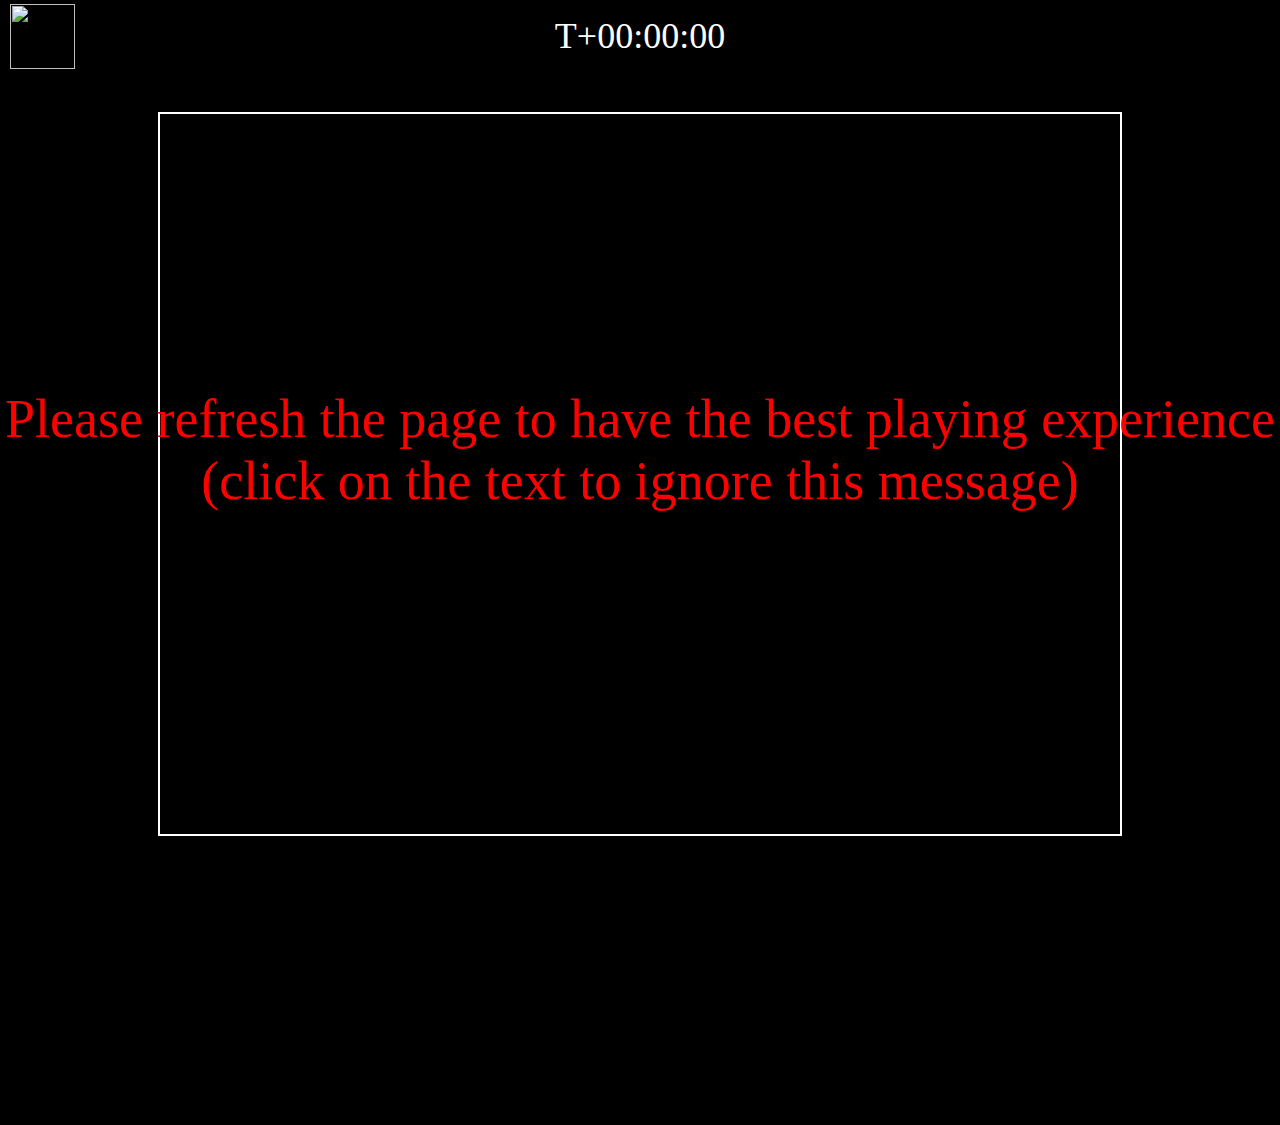
==== game.html @ 02087bcc "Problem with starting render cycle" ====
<!DOCTYPE html>
<html lang="en">
    <head>
        <meta charset="UTF-8" />
        <meta http-equiv="X-UA-Compatible" content="IE=edge" />
        <meta name="viewport" content="width=device-width, initial-scale=1.0" />
        <link rel="stylesheet" href="CSS\game.css" />
        <script src="JS\game.js" defer></script>
        <title>Space Odyssey 2</title>
    </head>
    <body>
        <nav>
            <a href="index.html" class="logo"
                ><img src="./photos/logo.png" alt="" class="logozd"
            /></a>
            <p id="stopwatch">T+00:00:00</p>
        </nav>
        <canvas id="board" width="1920px" height="1080px"></canvas>
    </body>
</html>
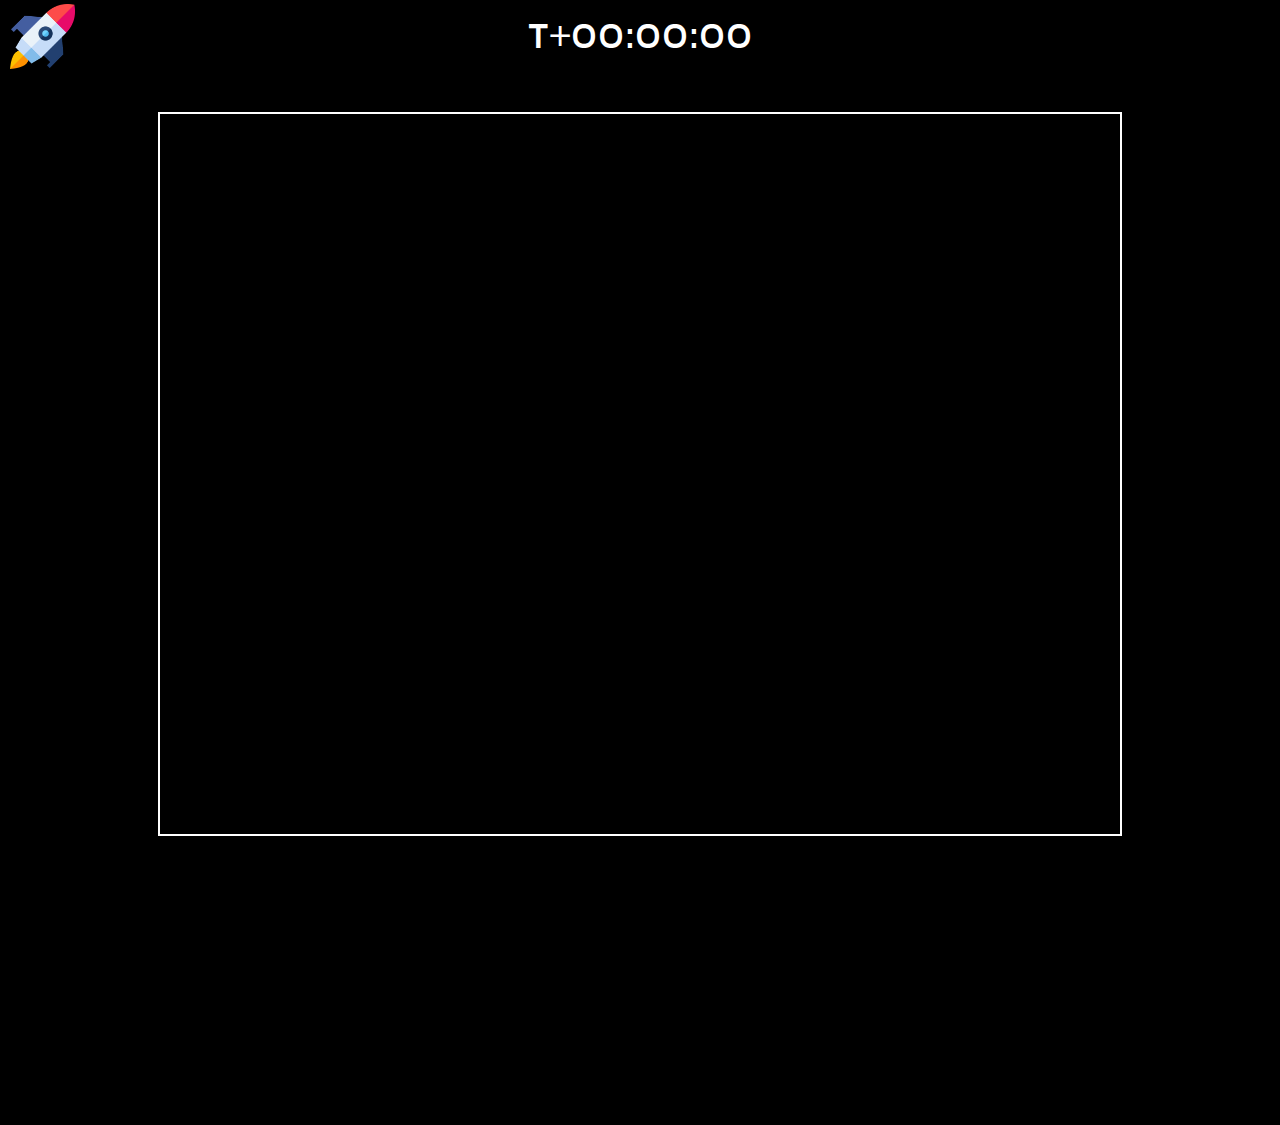
==== commit 544dc65a: "Fixed Some Stuff, Added Meteors, rotation don't work" ====
--- a/game.html
+++ b/game.html
@@ -11,7 +11,7 @@
     <body>
         <nav>
             <a href="index.html" class="logo"
-                ><img src="./photos/logo.png" alt="" class="logozd"
+                ><img src="./Photos/logo.png" alt="" class="logozd"
             /></a>
             <p id="stopwatch">T+00:00:00</p>
         </nav>
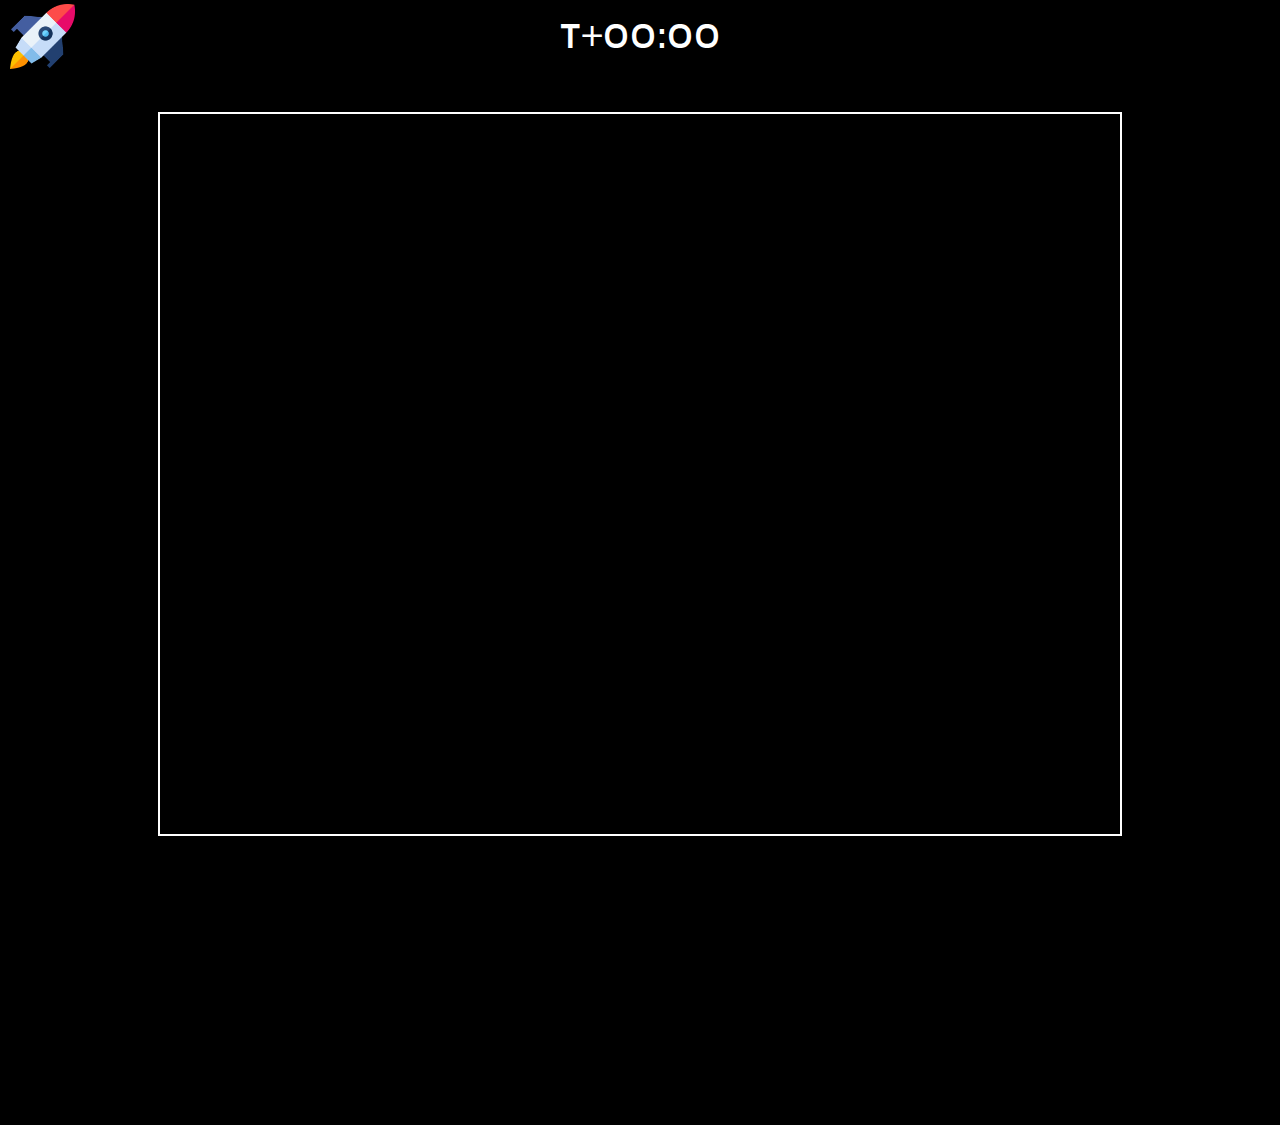
==== commit 64f572f6: "Added time display" ====
--- a/game.html
+++ b/game.html
@@ -13,7 +13,7 @@
             <a href="index.html" class="logo"
                 ><img src="./Photos/logo.png" alt="" class="logozd"
             /></a>
-            <p id="stopwatch">T+00:00:00</p>
+            <p id="stopwatch">T+00:00</p>
         </nav>
         <canvas id="board" width="1920px" height="1080px"></canvas>
     </body>
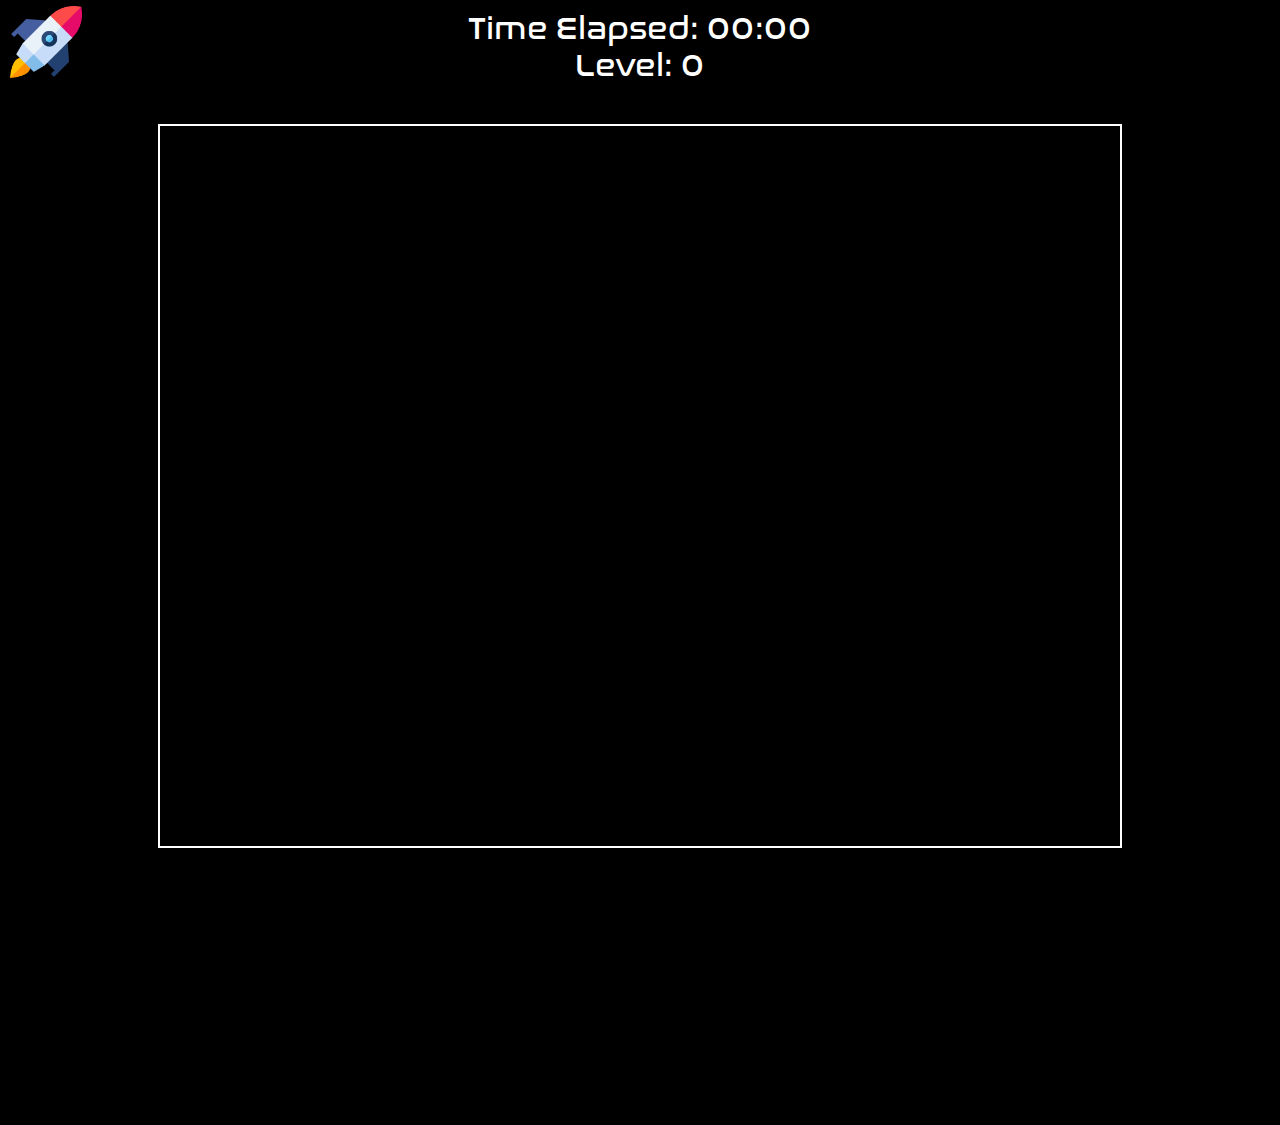
==== commit 3584c15c: "Added LevelWatch and updated Css" ====
--- a/game.html
+++ b/game.html
@@ -13,7 +13,10 @@
             <a href="index.html" class="logo"
                 ><img src="./Photos/logo.png" alt="" class="logozd"
             /></a>
-            <p id="stopwatch">T+00:00</p>
+            <div class="levelAndStopwatch">
+                <p id="stopwatch">Time Elapsed: 00:00</p>
+                <p id="level">Level: 0</p>
+            </div>
         </nav>
         <canvas id="board" width="1920px" height="1080px"></canvas>
     </body>
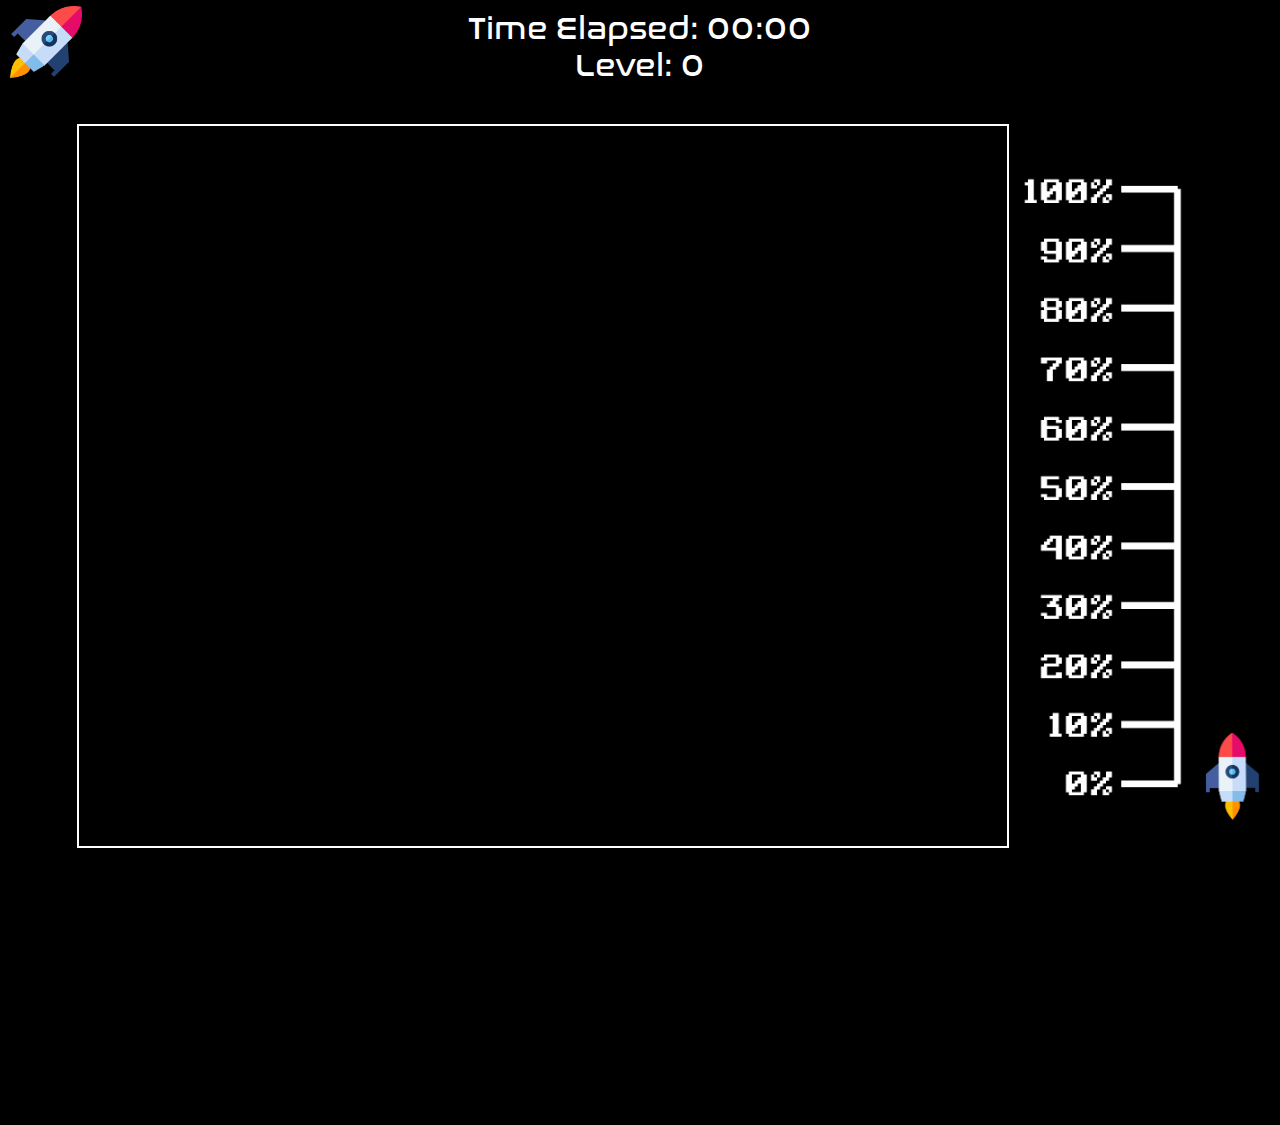
==== commit c6797357: "Added Level Progress Bar" ====
--- a/game.html
+++ b/game.html
@@ -18,6 +18,22 @@
                 <p id="level">Level: 0</p>
             </div>
         </nav>
-        <canvas id="board" width="1920px" height="1080px"></canvas>
+        <div class="withcanvas">
+            <canvas id="board" width="1920px" height="1080px"></canvas>
+            <div class="progressBar">
+                <img
+                    src="./Photos/progressbar.png"
+                    alt="Progress Bar for level"
+                    class="progressBarImg"
+                />
+                <div class="divprogressbar">
+                    <img
+                        src="./Photos/rocket.png"
+                        alt="Rocket in Progress Bar"
+                        class="rocketInPB"
+                    />
+                </div>
+            </div>
+        </div>
     </body>
 </html>
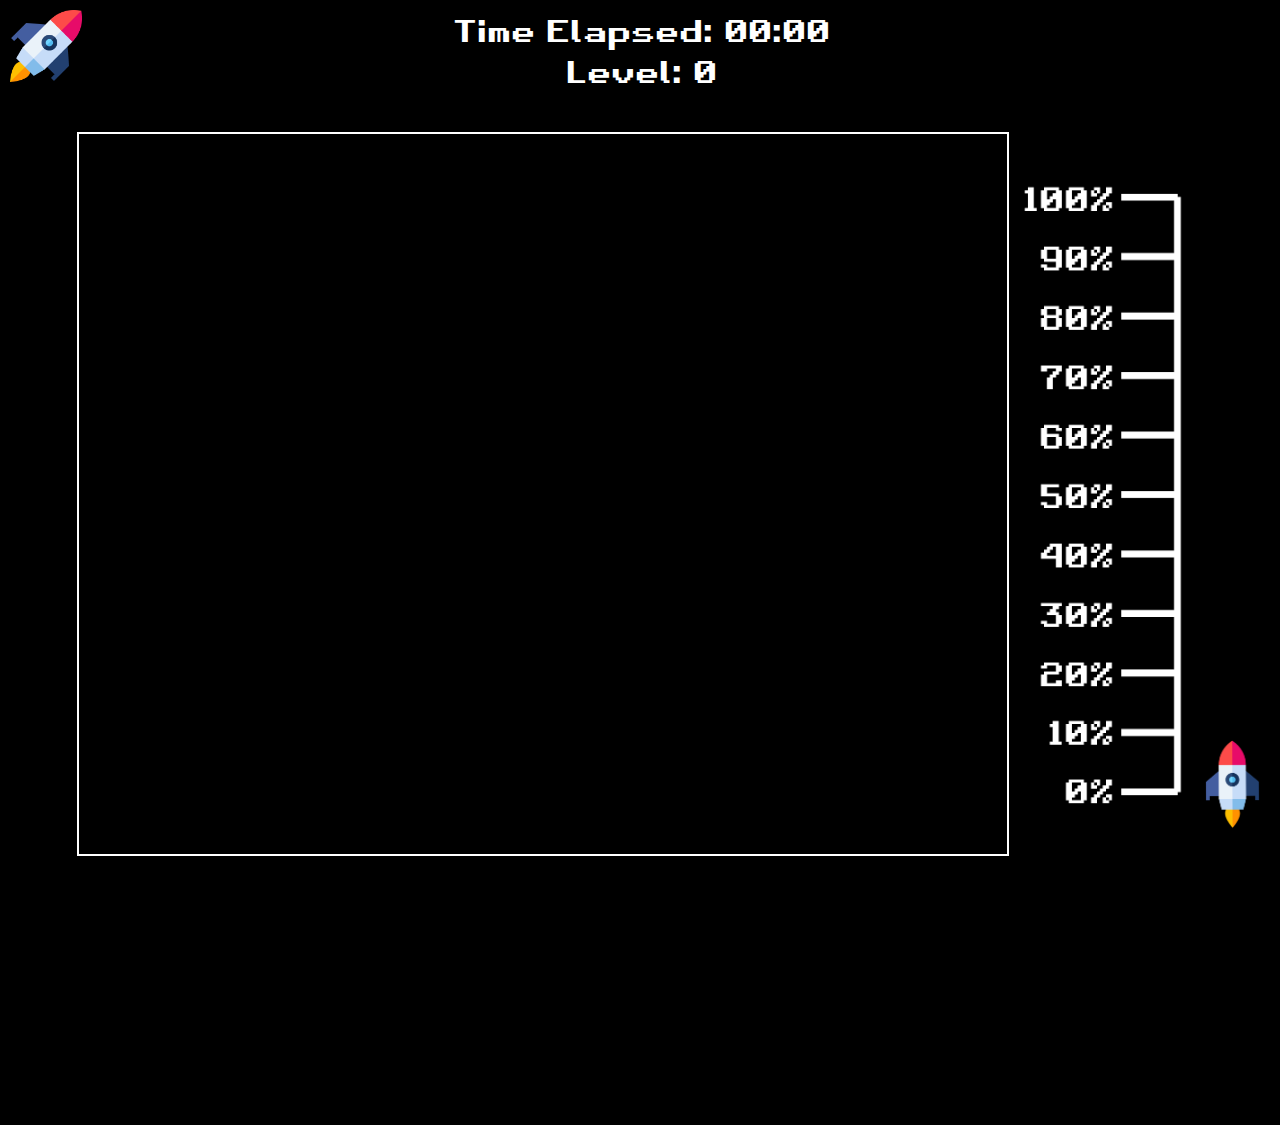
==== commit b9934560: "Added Site Icon" ====
--- a/game.html
+++ b/game.html
@@ -4,8 +4,9 @@
         <meta charset="UTF-8" />
         <meta http-equiv="X-UA-Compatible" content="IE=edge" />
         <meta name="viewport" content="width=device-width, initial-scale=1.0" />
-        <link rel="stylesheet" href="CSS\game.css" />
-        <script src="JS\game.js" defer></script>
+        <link rel="stylesheet" href="CSS/game.css" />
+        <script src="JS/game.js" defer></script>
+        <link rel="icon" href="Photos/logo.png" />
         <title>Space Odyssey 2</title>
     </head>
     <body>
--- a/CSS/game.css
+++ b/CSS/game.css
@@ -0,0 +1,140 @@
+@font-face {
+    font-family: "Nasalization";
+    src: url("../Others/RetroGaming.woff2") format("woff2");
+    font-weight: normal;
+    font-style: normal;
+}
+
+body,
+html {
+    height: 125vh;
+    width: 100%;
+    margin: 0;
+    font-family: "Nasalization";
+    background-color: rgb(0, 0, 0);
+    background-position: center;
+    background-repeat: no-repeat;
+    background-size: cover;
+    color: white;
+    overflow: hidden;
+    display: flex;
+    align-items: center;
+    flex-direction: column;
+}
+
+nav {
+    display: flex;
+    justify-content: center;
+    align-items: center;
+    flex-direction: row;
+    width: 100%;
+    position: sticky;
+    top: 0;
+    z-index: 10000000;
+    font-size: 4vh;
+}
+
+#board {
+    margin: 40px 0;
+    border: 2px solid white;
+    background-color: black;
+    overflow: hidden;
+    background-size: cover;
+    background-repeat: no-repeat;
+}
+
+.warningSign {
+    font-size: 6vh;
+    color: red;
+    text-align: center;
+    margin: 0;
+    padding: 0;
+    position: absolute;
+    display: flex;
+    justify-content: center; /* Align horizontal */
+    align-items: center;
+    top: 0;
+    left: 0;
+    width: 100%;
+    height: 100%;
+    z-index: 10000;
+}
+
+.logo {
+    margin: 0;
+    margin-left: 10px;
+    margin-right: 10px;
+    padding: 0;
+    width: 8vh;
+    height: 8vh;
+    position: absolute;
+    z-index: 100000;
+    left: 0px;
+}
+
+.logozd {
+    margin: 0;
+    padding: 0;
+    width: 100%;
+    height: 100%;
+}
+
+#stopwatch {
+    margin: 0;
+    margin-top: 10px;
+    padding: 0;
+}
+
+#level {
+    margin: 0;
+    padding: 0;
+}
+
+.levelAndStopwatch {
+    display: flex;
+    justify-content: center;
+    align-items: center;
+    flex-direction: column;
+    width: 100%;
+    position: sticky;
+    top: 0;
+    font-size: 3.5vh;
+}
+
+.withcanvas {
+    display: flex;
+    justify-content: right;
+    align-items: center;
+    flex-direction: row;
+    width: 100%;
+    position: sticky;
+    top: 0;
+}
+
+.divprogressbar {
+    height: 100%;
+}
+
+.rocketInPB {
+    margin: 0px 20px;
+    height: 10vh;
+    top: 66vh;
+    z-index: 1000000;
+    position: relative;
+}
+
+.progressBar {
+    display: flex;
+    justify-content: center;
+    align-items: center;
+    flex-direction: row;
+    height: 77.5vh;
+    top: 0;
+    font-size: 3.5vh;
+}
+
+.progressBarImg {
+    margin: 0;
+    padding: 0;
+    height: 75vh;
+}
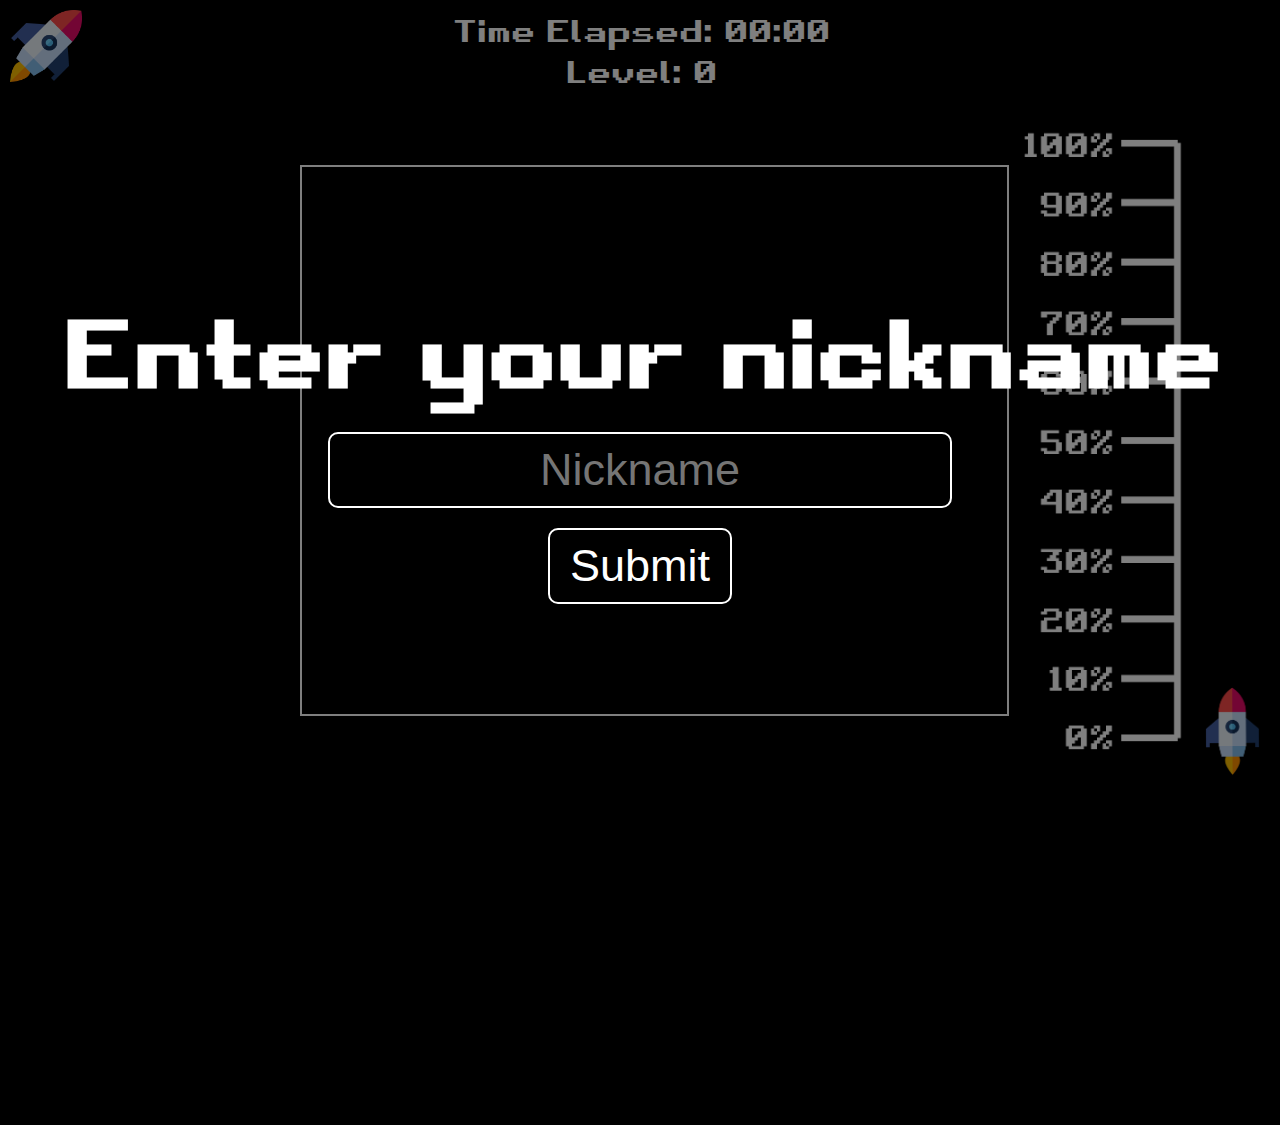
==== commit 5111464f: "Add inventory canvas and context, fix rock spawning, add setTimeout to reset bossKilled flag, handle" ====
--- a/game.html
+++ b/game.html
@@ -5,6 +5,7 @@
         <meta http-equiv="X-UA-Compatible" content="IE=edge" />
         <meta name="viewport" content="width=device-width, initial-scale=1.0" />
         <link rel="stylesheet" href="CSS/game.css" />
+        <script src="JS/cookiesAPI.js" defer></script>
         <script src="JS/game.js" defer></script>
         <link rel="icon" href="Photos/logo.png" />
         <title>Space Odyssey 2</title>
@@ -20,6 +21,7 @@
             </div>
         </nav>
         <div class="withcanvas">
+            <canvas id="inventory"></canvas>
             <canvas id="board" width="1920px" height="1080px"></canvas>
             <div class="progressBar">
                 <img
--- a/CSS/game.css
+++ b/CSS/game.css
@@ -30,7 +30,7 @@
     width: 100%;
     position: sticky;
     top: 0;
-    z-index: 10000000;
+    z-index: 1000000000;
     font-size: 4vh;
 }
 
@@ -138,3 +138,179 @@
     padding: 0;
     height: 75vh;
 }
+
+#gameOverScreen {
+    display: flex;
+    position: absolute;
+    top: 0;
+    left: 0;
+    width: 100%;
+    height: 100%;
+    background-color: rgba(0, 0, 0, 0.5);
+    z-index: 100000000;
+    justify-content: center;
+    align-items: center;
+    flex-direction: column;
+    text-align: center;
+}
+
+#gameOverScreen h1 {
+    font-size: 10vh;
+    margin: 0;
+    padding: 0;
+}
+
+#gameOverScreen h2 {
+    font-size: 5vh;
+    margin: 0;
+    padding: 0;
+}
+
+#restartButton {
+    font-size: 5vh;
+    margin: 0;
+    padding: 0;
+    background-color: rgb(0, 0, 0);
+    border: 0;
+    color: rgb(255, 255, 255);
+    cursor: pointer;
+    border: 2px solid white;
+    padding: 10px 20px;
+    border-radius: 10px;
+    transition: 0.5s;
+    margin-top: 20px;
+}
+
+#restartButton:hover {
+    background-color: rgb(255, 255, 255);
+    color: rgb(0, 0, 0);
+}
+
+#endless {
+    font-size: 5vh;
+    margin: 0;
+    padding: 0;
+    background-color: rgb(0, 0, 0);
+    border: 0;
+    color: rgb(255, 255, 255);
+    cursor: pointer;
+    border: 2px solid white;
+    padding: 10px 20px;
+    border-radius: 10px;
+    transition: 0.5s;
+    margin-top: 20px;
+}
+
+#endless:hover {
+    background-color: rgb(255, 255, 255);
+    color: rgb(0, 0, 0);
+}
+
+#nicknameScreen {
+    display: flex;
+    position: absolute;
+    top: 0;
+    left: 0;
+    width: 100%;
+    height: 100%;
+    background-color: rgba(0, 0, 0, 0.5);
+    z-index: 1000000000;
+    justify-content: center;
+    align-items: center;
+    flex-direction: column;
+    text-align: center;
+}
+
+#nicknameScreen h1 {
+    font-size: 10vh;
+    margin: 0;
+    padding: 0;
+}
+
+#nicknameScreen input {
+    font-size: 5vh;
+    margin: 0;
+    padding: 0;
+    background-color: rgb(0, 0, 0);
+    border: 0;
+    color: rgb(255, 255, 255);
+    cursor: pointer;
+    border: 2px solid white;
+    padding: 10px 20px;
+    border-radius: 10px;
+    transition: 0.5s;
+    margin-top: 20px;
+    width: 50%;
+    text-align: center;
+}
+
+#nicknameButton {
+    font-size: 5vh;
+    margin: 0;
+    padding: 0;
+    background-color: rgb(0, 0, 0);
+    border: 0;
+    color: rgb(255, 255, 255);
+    cursor: pointer;
+    border: 2px solid white;
+    padding: 10px 20px;
+    border-radius: 10px;
+    transition: 0.5s;
+    margin-top: 20px;
+}
+
+#nicknameButton:hover {
+    background-color: rgb(255, 255, 255);
+    color: rgb(0, 0, 0);
+}
+
+#pauseScreen {
+    display: flex;
+    position: absolute;
+    top: 0;
+    left: 0;
+    width: 100%;
+    height: 100%;
+    background-color: rgba(0, 0, 0, 0.5);
+    z-index: 1000000000;
+    justify-content: center;
+    align-items: center;
+    flex-direction: column;
+    text-align: center;
+}
+
+#pauseScreen h1 {
+    font-size: 10vh;
+    margin: 0;
+    padding: 0;
+}
+
+#pauseScreen h2 {
+    font-size: 5vh;
+    margin: 0;
+    padding: 0;
+}
+
+#nextLevelButton {
+    font-size: 5vh;
+    margin: 0;
+    padding: 0;
+    background-color: rgb(0, 0, 0);
+    border: 0;
+    color: rgb(255, 255, 255);
+    cursor: pointer;
+    border: 2px solid white;
+    padding: 10px 20px;
+    border-radius: 10px;
+    transition: 0.5s;
+    margin-top: 20px;
+}
+
+#nextLevelButton:hover {
+    background-color: rgb(255, 255, 255);
+    color: rgb(0, 0, 0);
+}
+
+#nextLevelButton:active {
+    transform: scale(0.9);
+}
